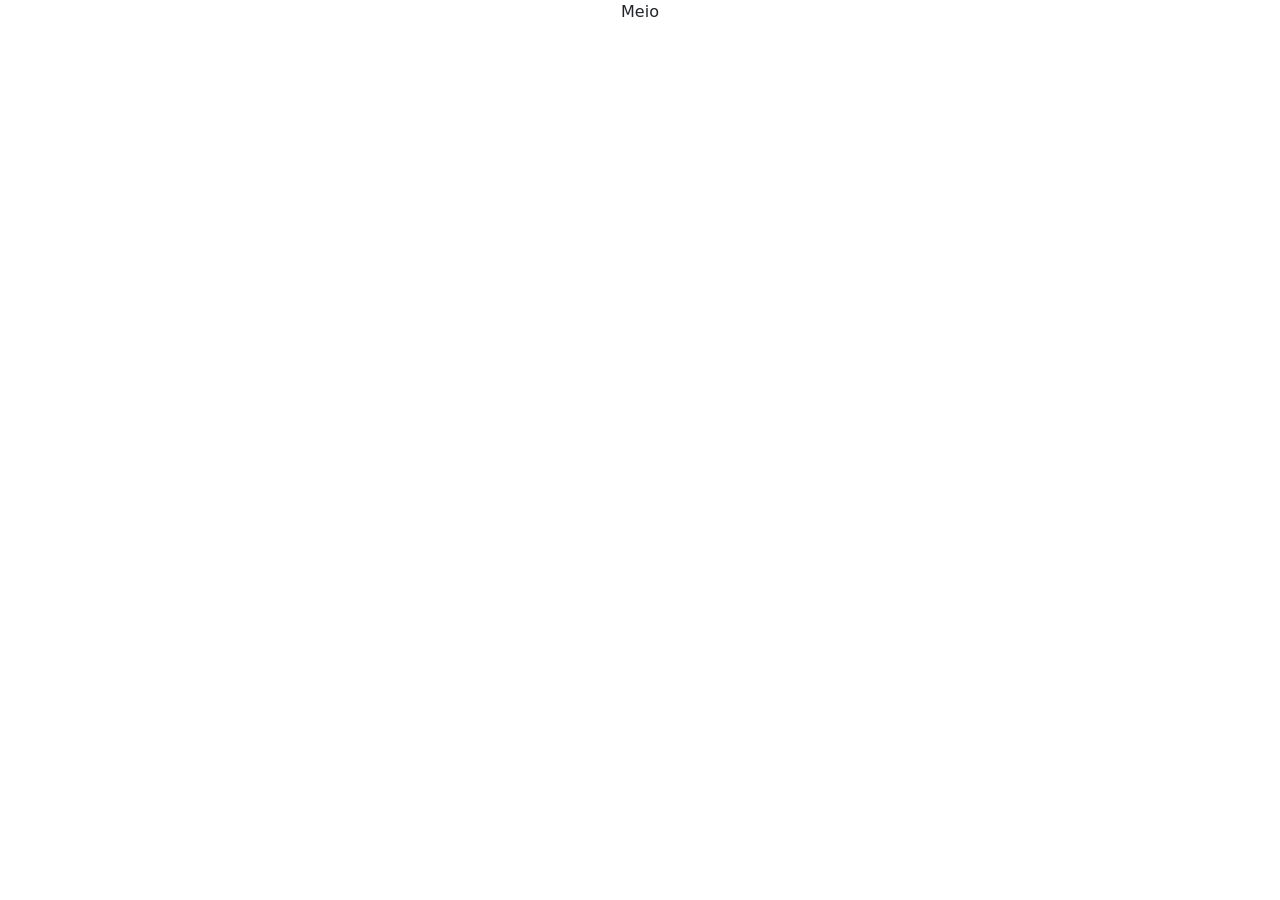
==== index.html @ 42113eb5 "First Commit" ====
<!DOCTYPE html>
<html lang="en">
<head>
    <meta charset="UTF-8">
    <meta name="viewport" content="width=device-width, initial-scale=1.0">
    <link href="https://cdn.jsdelivr.net/npm/bootstrap@5.0.2/dist/css/bootstrap.min.css" rel="stylesheet" integrity="sha384-EVSTQN3/azprG1Anm3QDgpJLIm9Nao0Yz1ztcQTwFspd3yD65VohhpuuCOmLASjC" crossorigin="anonymous">
    <script src="https://cdn.jsdelivr.net/npm/bootstrap@5.0.2/dist/js/bootstrap.bundle.min.js" integrity="sha384-MrcW6ZMFYlzcLA8Nl+NtUVF0sA7MsXsP1UyJoMp4YLEuNSfAP+JcXn/tWtIaxVXM" crossorigin="anonymous"></script>
    <link rel="stylesheet" type="text/css" href="style.css" media="screen" />
    <title>Actus</title>
</head>
<body>
  <div id="fundo">

</div>
    <div class="container text-center">
        <div class="row">
          <div class="col-sm-4"></div>
          <div class="col-sm-4">
              Meio
          </div>
          <div class="col-sm-4"></div>
        </div>
      </div>

</body>
</html>
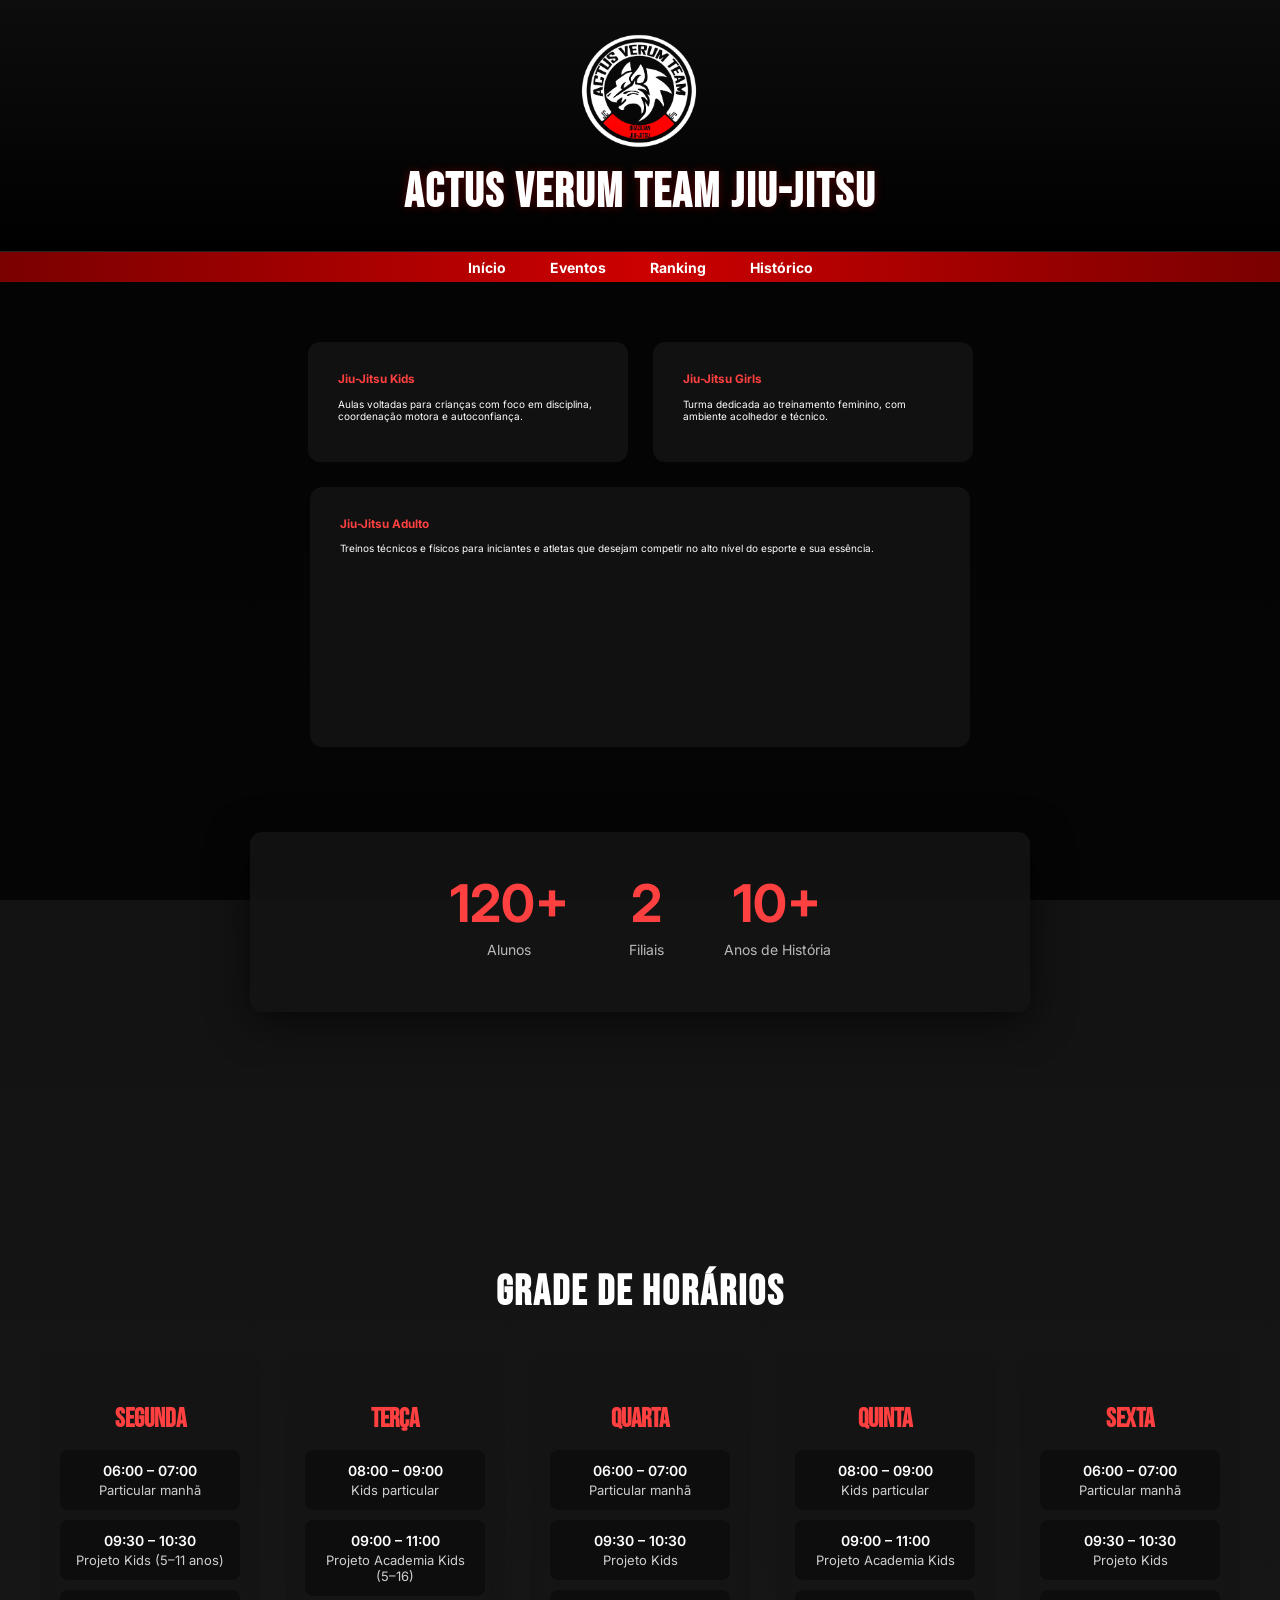
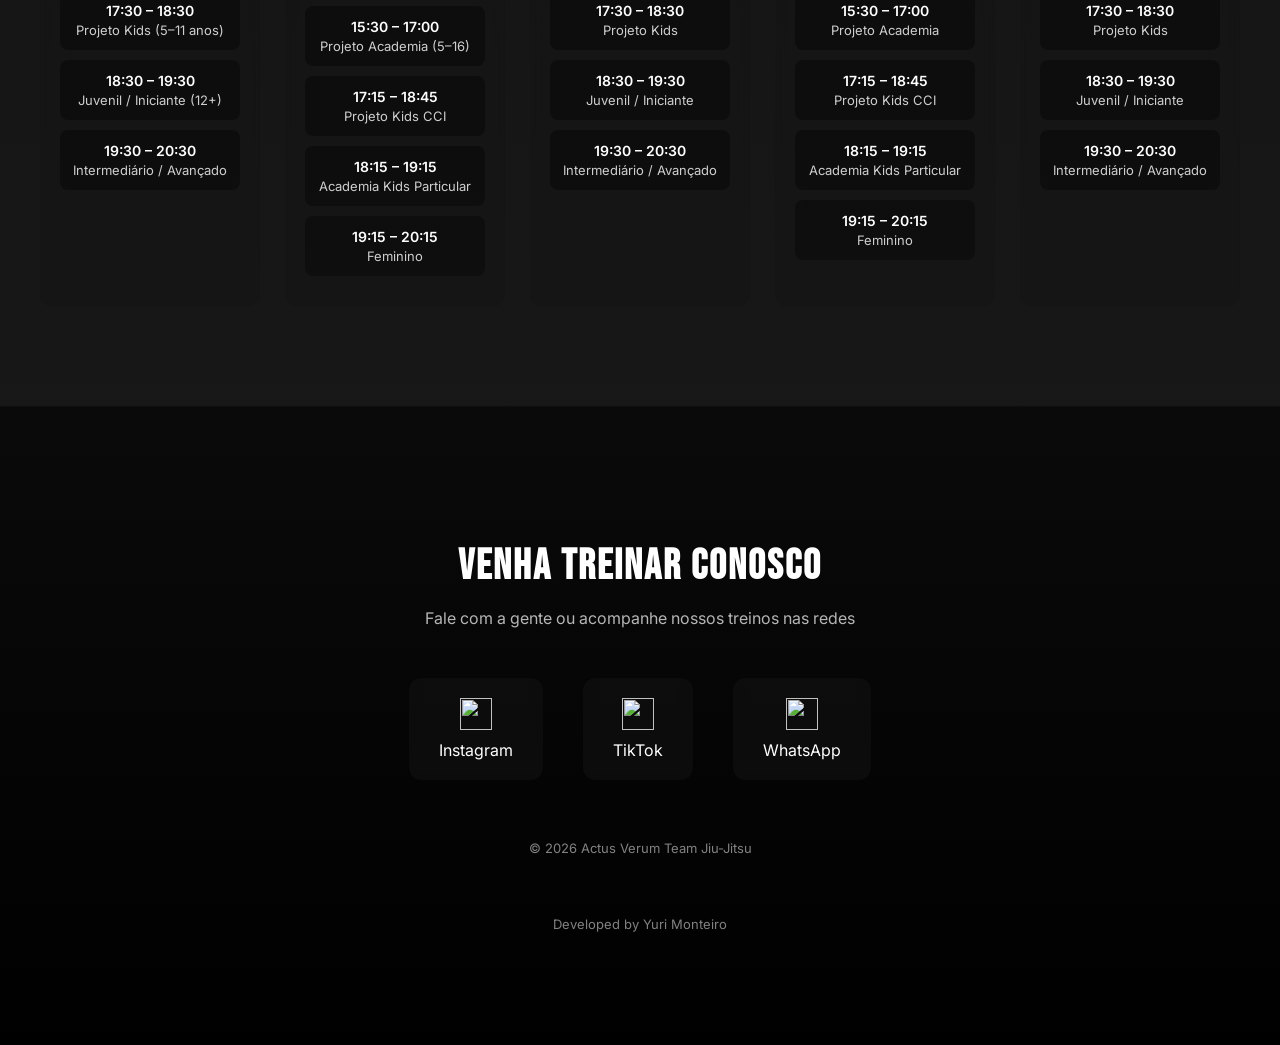
==== commit 509b74f2: "Manancial" ====
--- a/index.html
+++ b/index.html
@@ -1,26 +1,227 @@
 <!DOCTYPE html>
-<html lang="en">
+<html lang="pt-br">
 <head>
-    <meta charset="UTF-8">
-    <meta name="viewport" content="width=device-width, initial-scale=1.0">
-    <link href="https://cdn.jsdelivr.net/npm/bootstrap@5.0.2/dist/css/bootstrap.min.css" rel="stylesheet" integrity="sha384-EVSTQN3/azprG1Anm3QDgpJLIm9Nao0Yz1ztcQTwFspd3yD65VohhpuuCOmLASjC" crossorigin="anonymous">
-    <script src="https://cdn.jsdelivr.net/npm/bootstrap@5.0.2/dist/js/bootstrap.bundle.min.js" integrity="sha384-MrcW6ZMFYlzcLA8Nl+NtUVF0sA7MsXsP1UyJoMp4YLEuNSfAP+JcXn/tWtIaxVXM" crossorigin="anonymous"></script>
-    <link rel="stylesheet" type="text/css" href="style.css" media="screen" />
-    <title>Actus</title>
+<meta charset="UTF-8">
+<link href="https://fonts.googleapis.com/css2?family=Bebas+Neue&family=Inter:wght@300;400;600&display=swap" rel="stylesheet">
+<link rel="stylesheet" href="style.css">
+<title>Academia Actus Verum Team</title>
 </head>
+
 <body>
-  <div id="fundo">
-
-</div>
-    <div class="container text-center">
-        <div class="row">
-          <div class="col-sm-4"></div>
-          <div class="col-sm-4">
-              Meio
-          </div>
-          <div class="col-sm-4"></div>
-        </div>
-      </div>
+
+<header>
+<img src="Imagens/Actus Branco.png" width="120">
+<h1>Actus Verum Team Jiu-Jitsu</h1>
+</header>
+
+<nav>
+<a href="index.html">Início</a>
+<a href="#">Eventos</a>
+<a href="ranking.html">Ranking</a>
+<a href="#">Histórico</a>
+</nav>
+
+
+
+<section class="programs">
+
+  <div class="program-card">
+    <h3>Jiu-Jitsu Kids</h3>
+    <p>Aulas voltadas para crianças com foco em disciplina,
+    coordenação motora e autoconfiança.</p>
+  </div>
+
+  <div class="program-card">
+    <h3>Jiu-Jitsu Girls</h3>
+    <p>Turma dedicada ao treinamento feminino,
+    com ambiente acolhedor e técnico.</p>
+  </div>
+
+  <div class="program-card" style="width: 600px; height: 200px;">
+    <h3>Jiu-Jitsu Adulto</h3>
+    <p>Treinos técnicos e físicos para iniciantes e atletas
+    que desejam competir no alto nível do esporte e sua essência.</p>
+  </div>
+
+  <div class="stats">
+
+    <div class="stat">
+      <h2>120+</h2>
+      <p>Alunos</p>
+    </div>
+
+    <div class="stat">
+      <h2>2</h2>
+      <p>Filiais</p>
+    </div>
+
+    <div class="stat">
+      <h2>10+</h2>
+      <p>Anos de História</p>
+    </div>
+
+  </div>
+
+</section>
+
+<section class="schedule">
+
+<h2>Grade de Horários</h2>
+
+<div class="schedule-grid">
+
+<div class="day">
+
+<h3>Segunda</h3>
+
+<div class="class-card">
+<span>06:00 – 07:00</span>
+<p>Particular manhã</p>
+</div>
+
+<div class="class-card">
+<span>09:30 – 10:30</span>
+<p>Projeto Kids (5–11 anos)</p>
+</div>
+
+<div class="class-card">
+<span>17:30 – 18:30</span>
+<p>Projeto Kids (5–11 anos)</p>
+</div>
+
+<div class="class-card">
+<span>18:30 – 19:30</span>
+<p>Juvenil / Iniciante (12+)</p>
+</div>
+
+<div class="class-card">
+<span>19:30 – 20:30</span>
+<p>Intermediário / Avançado</p>
+</div>
+
+</div>
+
+
+
+<div class="day">
+
+<h3>Terça</h3>
+
+<div class="class-card">
+<span>08:00 – 09:00</span>
+<p>Kids particular</p>
+</div>
+
+<div class="class-card">
+<span>09:00 – 11:00</span>
+<p>Projeto Academia Kids (5–16)</p>
+</div>
+
+<div class="class-card">
+<span>15:30 – 17:00</span>
+<p>Projeto Academia (5–16)</p>
+</div>
+
+<div class="class-card">
+<span>17:15 – 18:45</span>
+<p>Projeto Kids CCI</p>
+</div>
+
+<div class="class-card">
+<span>18:15 – 19:15</span>
+<p>Academia Kids Particular</p>
+</div>
+
+<div class="class-card">
+<span>19:15 – 20:15</span>
+<p>Feminino</p>
+</div>
+
+</div>
+
+
+
+<div class="day">
+
+<h3>Quarta</h3>
+
+<div class="class-card"><span>06:00 – 07:00</span><p>Particular manhã</p></div>
+<div class="class-card"><span>09:30 – 10:30</span><p>Projeto Kids</p></div>
+<div class="class-card"><span>17:30 – 18:30</span><p>Projeto Kids</p></div>
+<div class="class-card"><span>18:30 – 19:30</span><p>Juvenil / Iniciante</p></div>
+<div class="class-card"><span>19:30 – 20:30</span><p>Intermediário / Avançado</p></div>
+
+</div>
+
+
+
+<div class="day">
+
+<h3>Quinta</h3>
+
+<div class="class-card"><span>08:00 – 09:00</span><p>Kids particular</p></div>
+<div class="class-card"><span>09:00 – 11:00</span><p>Projeto Academia Kids</p></div>
+<div class="class-card"><span>15:30 – 17:00</span><p>Projeto Academia</p></div>
+<div class="class-card"><span>17:15 – 18:45</span><p>Projeto Kids CCI</p></div>
+<div class="class-card"><span>18:15 – 19:15</span><p>Academia Kids Particular</p></div>
+<div class="class-card"><span>19:15 – 20:15</span><p>Feminino</p></div>
+
+</div>
+
+
+
+<div class="day">
+
+<h3>Sexta</h3>
+
+<div class="class-card"><span>06:00 – 07:00</span><p>Particular manhã</p></div>
+<div class="class-card"><span>09:30 – 10:30</span><p>Projeto Kids</p></div>
+<div class="class-card"><span>17:30 – 18:30</span><p>Projeto Kids</p></div>
+<div class="class-card"><span>18:30 – 19:30</span><p>Juvenil / Iniciante</p></div>
+<div class="class-card"><span>19:30 – 20:30</span><p>Intermediário / Avançado</p></div>
+
+</div>
+
+</div>
+
+</section>
+
+
+<footer class="contact-footer">
+
+<h2>Venha Treinar Conosco</h2>
+<p class="contact-sub">Fale com a gente ou acompanhe nossos treinos nas redes</p>
+
+<div class="social-links">
+
+<a href="https://www.instagram.com/actusverum/" class="social-btn instagram">
+<img src="https://cdn-icons-png.flaticon.com/512/2111/2111463.png">
+<span>Instagram</span>
+</a>
+
+<a href="https://www.tiktok.com/tag/actusverum" class="social-btn tiktok">
+<img src="https://cdn-icons-png.flaticon.com/512/3046/3046121.png">
+<span>TikTok</span>
+</a>
+
+<a href="#" class="social-btn whatsapp">
+<img src="https://cdn-icons-png.flaticon.com/512/733/733585.png">
+<span>WhatsApp</span>
+</a>
+
+</div>
+
+<div class="footer-bottom">
+<p>© 2026 Actus Verum Team Jiu-Jitsu</p>
+</div>
+<div class="footer-bottom">
+<p>Developed by Yuri Monteiro</p>
+</div>
+
+</footer>
+
+
+
 
 </body>
 </html>
--- a/style.css
+++ b/style.css
@@ -0,0 +1,408 @@
+body{
+font-family: 'Inter', Arial, sans-serif;
+background: linear-gradient(180deg,#0f0f0f,#1a1a1a);
+color:white;
+margin:0;
+}
+
+header{
+background: linear-gradient(180deg,#0d0d0d,#000000);
+text-align:center;
+padding:30px;
+border-bottom:1px solid #222;
+}
+
+header h1{
+font-family: 'Bebas Neue', sans-serif;
+font-size:48px;
+letter-spacing:2px;
+margin:10px 0 0 0;
+text-shadow:0 0 10px rgba(255,0,0,0.3);
+}
+
+nav{
+background: linear-gradient(90deg,#7a0000,#cc0000,#7a0000);
+text-align:center;
+padding:5px;
+}
+
+nav a{
+color:white;
+margin:0 20px;
+text-decoration:none;
+font-weight:bold;
+font-size:14px;
+padding-bottom:4px;
+border-bottom:2px solid transparent;
+transition:0.5s;
+}
+
+nav a:hover{
+border-bottom:2px solid white;
+
+}
+
+.container{
+padding:30px;
+}
+
+.post{
+background: linear-gradient(145deg,#1c1c1c,#262626);
+padding:25px;
+margin-bottom:20px;
+border-radius:10px;
+box-shadow:0 5px 15px rgba(0,0,0,0.4);
+}
+
+
+.about{
+text-align:center;
+padding:60px 20px;
+max-width:900px;
+margin:auto;
+}
+
+.about h2{
+font-size:36px;
+margin-bottom:20px;
+}
+
+.programs{
+display:flex;
+gap:25px;
+justify-content:center;
+padding:60px 40px;
+flex-wrap:wrap;
+font-size:10px;
+
+background:
+linear-gradient(rgba(0,0,0,0.75), rgba(0,0,0,0.75)),
+url("Imagens/luta.png");
+
+background-size: cover;
+background-position: center;
+background-attachment: fixed;
+}
+
+.program-card{
+background:rgba(20,20,20,0.85);
+backdrop-filter: blur(4px);
+padding:30px;
+border-radius:12px;
+width:260px;
+transition:0.3s;
+}
+
+.program-card:hover{
+transform:translateY(-8px);
+box-shadow:0 10px 30px rgba(0,0,0,0.5);
+}
+
+.program-card h3{
+margin-top:0;
+color:#ff4040;
+}
+
+.stats{
+display:flex;
+justify-content:center;
+gap:60px;
+
+max-width:700px;
+margin:60px auto;
+
+padding:40px;
+
+background:rgba(20,20,20,0.85);
+backdrop-filter: blur(4px);
+
+border-radius:12px;
+box-shadow:0 10px 40px rgba(0,0,0,0.6);
+flex-basis:100%;
+}
+
+.stat{
+text-align:center;
+}
+
+.stat h2{
+font-size:52px;
+color:#ff4040;
+margin:0;
+}
+
+.stat p{
+margin-top:6px;
+font-size:14px;
+opacity:0.7;
+}
+
+
+.schedule{
+padding:100px 20px;
+text-align:center;
+
+background:
+linear-gradient(rgba(0,0,0,0.75), rgba(0,0,0,0.75)),
+url("Imagens/luta.png");
+
+background-size:cover;
+background-position:center;
+background-attachment:fixed;
+}
+
+.schedule h2{
+font-family:'Bebas Neue', sans-serif;
+font-size:42px;
+letter-spacing:2px;
+margin-bottom:40px;
+}
+
+.schedule-table{
+display:grid;
+grid-template-columns:100px repeat(5,1fr);
+max-width:900px;
+margin:auto;
+
+background:rgba(20,20,20,0.45);
+backdrop-filter:blur(6px);
+-webkit-backdrop-filter:blur(6px);
+
+border-radius:12px;
+overflow:hidden;
+
+box-shadow:0 20px 60px rgba(0,0,0,0.7);
+border-top:1px solid rgba(255,255,255,0.05);
+}
+
+.schedule-header{
+background:#cc0000;
+padding:15px;
+font-weight:bold;
+}
+
+.time{
+background:#111;
+padding:15px;
+font-weight:bold;
+}
+
+.class{
+padding:15px;
+border:1px solid rgba(255,255,255,0.05);
+transition:0.2s;
+}
+
+.class:hover{
+background:rgba(255,0,0,0.2);
+}
+
+
+.schedule-grid{
+display:grid;
+grid-template-columns:repeat(auto-fit,minmax(180px,1fr));
+gap:25px;
+max-width:1200px;
+margin:auto;
+}
+
+.day{
+background:rgba(20,20,20,0.45);
+backdrop-filter:blur(6px);
+padding:20px;
+border-radius:12px;
+}
+
+.day h3{
+font-family:'Bebas Neue', sans-serif;
+font-size:26px;
+margin-bottom:15px;
+color:#ff4040;
+}
+
+.class-card{
+background:rgba(0,0,0,0.35);
+padding:12px;
+border-radius:8px;
+margin-bottom:10px;
+transition:0.25s;
+}
+
+.class-card span{
+font-weight:600;
+display:block;
+font-size:14px;
+}
+
+.class-card p{
+font-size:13px;
+opacity:0.8;
+margin:3px 0 0 0;
+}
+
+.class-card:hover{
+background:rgba(255,0,0,0.15);
+transform:translateX(5px);
+}
+
+
+
+.contact-footer{
+padding:100px 20px;
+text-align:center;
+
+background:linear-gradient(180deg,#0a0a0a,#000);
+border-top:1px solid rgba(255,255,255,0.05);
+}
+
+.contact-footer h2{
+font-family:'Bebas Neue', sans-serif;
+font-size:42px;
+letter-spacing:2px;
+margin-bottom:10px;
+}
+
+.contact-sub{
+opacity:0.7;
+margin-bottom:50px;
+}
+
+.social-links{
+display:flex;
+justify-content:center;
+gap:40px;
+flex-wrap:wrap;
+}
+
+.social-btn{
+display:flex;
+flex-direction:column;
+align-items:center;
+gap:10px;
+
+padding:20px 30px;
+
+background:rgba(20,20,20,0.5);
+backdrop-filter:blur(6px);
+
+border-radius:12px;
+
+text-decoration:none;
+color:white;
+
+transition:0.3s;
+}
+
+.social-btn img{
+width:32px;
+height:32px;
+transition:0.3s;
+}
+
+.social-btn:hover{
+transform:translateY(-6px);
+box-shadow:0 15px 35px rgba(0,0,0,0.6);
+}
+
+.social-btn.instagram:hover{
+background:linear-gradient(45deg,#833ab4,#fd1d1d,#fcb045);
+}
+
+.social-btn.tiktok:hover{
+background:#111;
+box-shadow:0 0 15px #25F4EE;
+}
+
+.social-btn.whatsapp:hover{
+background:#25D366;
+}
+
+.footer-bottom{
+margin-top:60px;
+font-size:13px;
+opacity:0.5;
+}
+
+.contact-footer h2{
+animation:fadeUp 1s ease;
+}
+
+@keyframes fadeUp{
+from{
+opacity:0;
+transform:translateY(20px);
+}
+to{
+opacity:1;
+transform:translateY(0);
+}
+}
+
+.ranking{
+padding:100px 20px;
+max-width:1100px;
+margin:auto;
+
+background:
+linear-gradient(rgba(0,0,0,0.75), rgba(0,0,0,0.75)),
+url("Imagens/luta.png");
+
+background-size:cover;
+background-position:center;
+background-attachment:fixed;
+}
+
+.ranking h2{
+font-family:'Bebas Neue', sans-serif;
+font-size:42px;
+text-align:center;
+margin-bottom:50px;
+letter-spacing:2px;
+}
+
+.ranking-card{
+display:flex;
+align-items:center;
+gap:25px;
+
+background:rgba(20,20,20,0.45);
+backdrop-filter:blur(6px);
+
+padding:20px;
+margin-bottom:20px;
+
+border-radius:12px;
+
+transition:0.25s;
+}
+
+.ranking-card:hover{
+transform:translateX(6px);
+background:rgba(255,255,255,0.05);
+}
+
+.ranking-photo{
+width:90px;
+height:90px;
+
+object-fit:cover;
+
+border-radius:10px;
+}
+
+.ranking-info h3{
+margin:0;
+font-size:22px;
+}
+
+.medals{
+margin-top:8px;
+display:flex;
+gap:20px;
+font-size:14px;
+opacity:0.85;
+}
+
+.finish{
+opacity:0.7;
+}
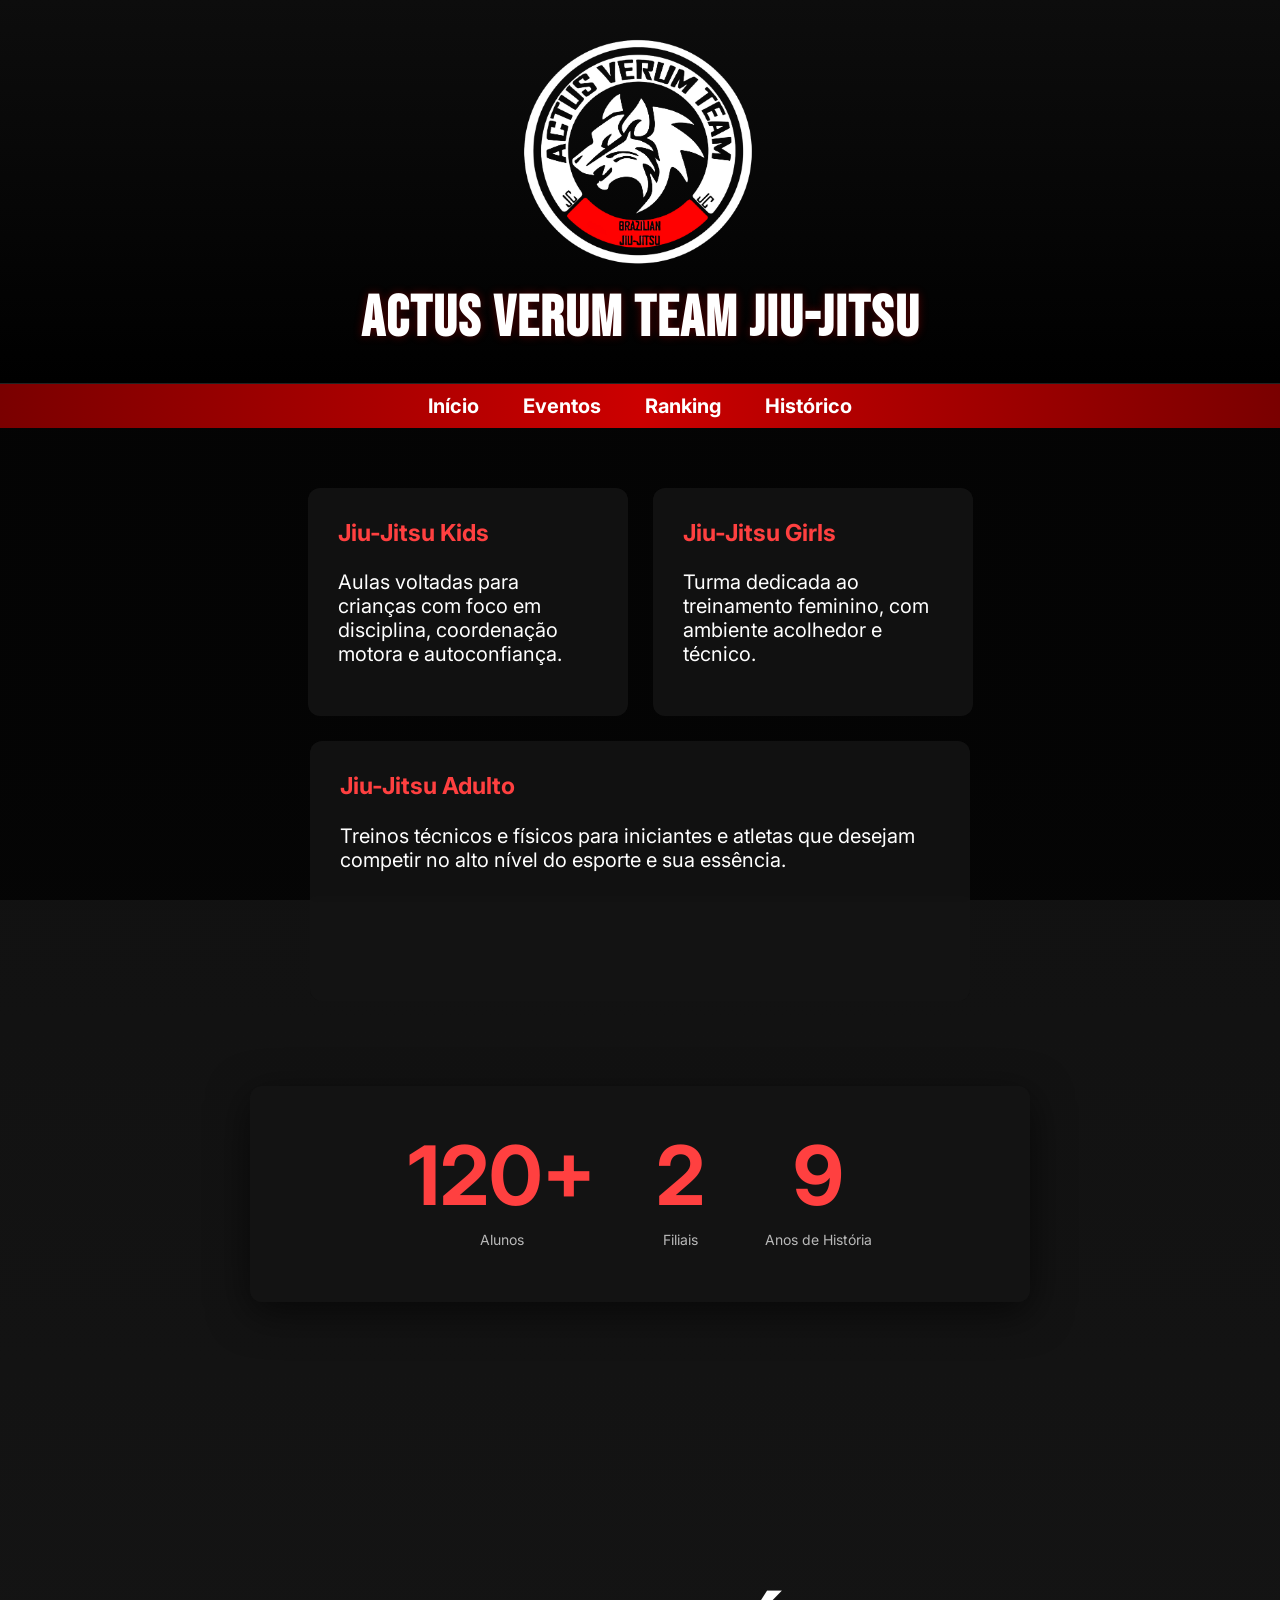
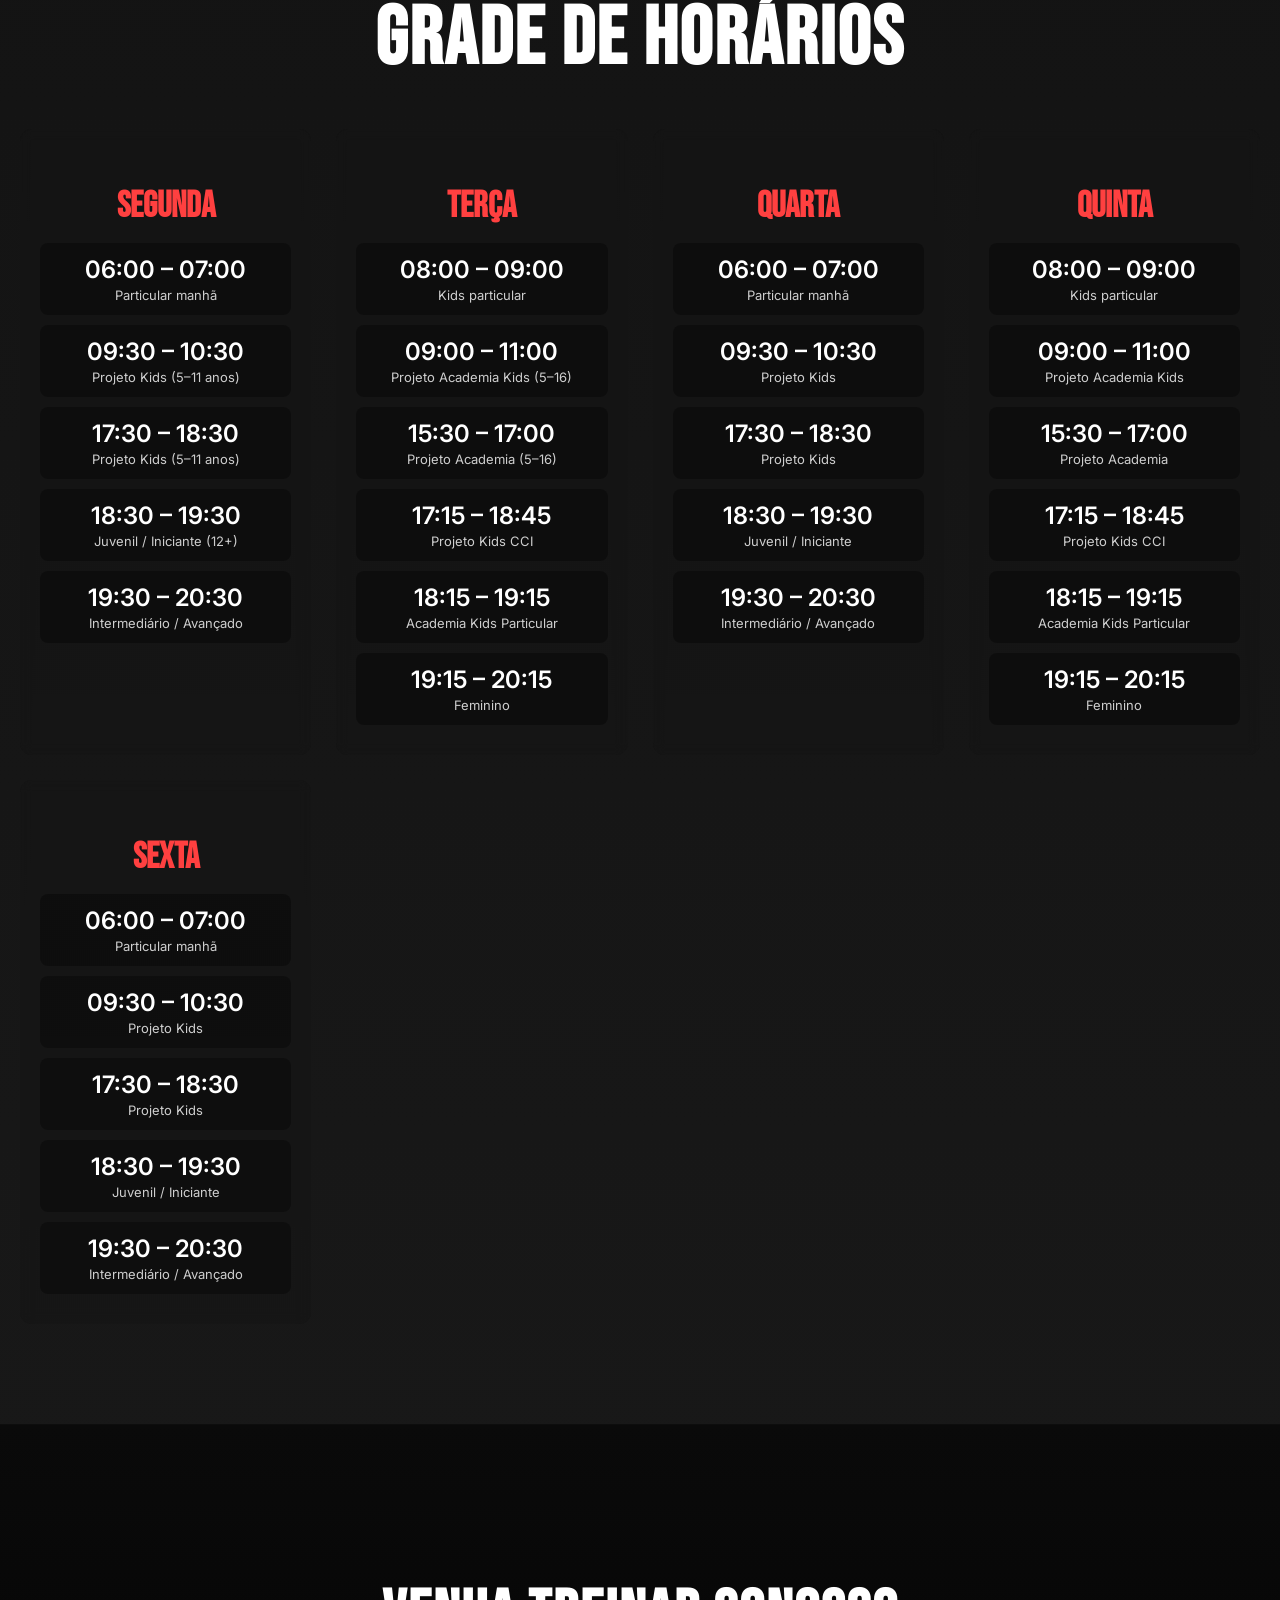
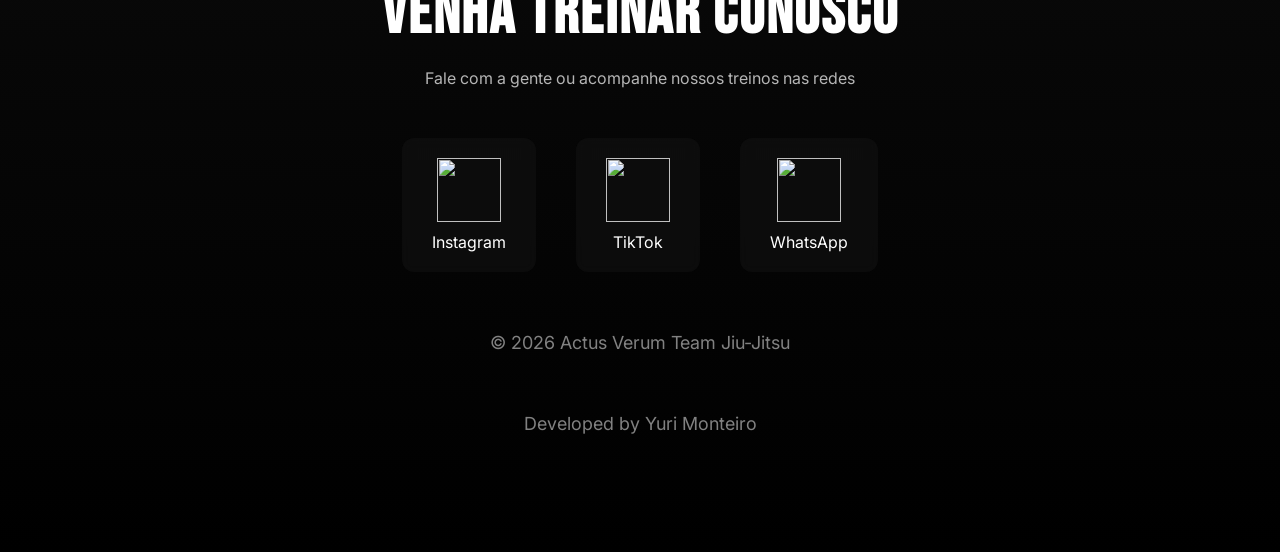
==== commit b03255b7: "Mudanças" ====
--- a/index.html
+++ b/index.html
@@ -10,7 +10,7 @@
 <body>
 
 <header>
-<img src="Imagens/Actus Branco.png" width="120">
+<img src="Imagens/Actus Branco.png" width="240">
 <h1>Actus Verum Team Jiu-Jitsu</h1>
 </header>
 
@@ -56,7 +56,7 @@
     </div>
 
     <div class="stat">
-      <h2>10+</h2>
+      <h2>9</h2>
       <p>Anos de História</p>
     </div>
 
@@ -204,7 +204,7 @@
 <span>TikTok</span>
 </a>
 
-<a href="#" class="social-btn whatsapp">
+<a href="https://wa.me/5517991546409?text=Olá,%20Estou%20Interessado(a)%20sobre%20os%20treinos%20na%20sua%20academia" class="social-btn whatsapp">
 <img src="https://cdn-icons-png.flaticon.com/512/733/733585.png">
 <span>WhatsApp</span>
 </a>
--- a/style.css
+++ b/style.css
@@ -14,7 +14,7 @@
 
 header h1{
 font-family: 'Bebas Neue', sans-serif;
-font-size:48px;
+font-size:58px;
 letter-spacing:2px;
 margin:10px 0 0 0;
 text-shadow:0 0 10px rgba(255,0,0,0.3);
@@ -23,7 +23,7 @@
 nav{
 background: linear-gradient(90deg,#7a0000,#cc0000,#7a0000);
 text-align:center;
-padding:5px;
+padding:10px;
 }
 
 nav a{
@@ -31,7 +31,7 @@
 margin:0 20px;
 text-decoration:none;
 font-weight:bold;
-font-size:14px;
+font-size:20px;
 padding-bottom:4px;
 border-bottom:2px solid transparent;
 transition:0.5s;
@@ -73,7 +73,7 @@
 justify-content:center;
 padding:60px 40px;
 flex-wrap:wrap;
-font-size:10px;
+font-size:20px;
 
 background:
 linear-gradient(rgba(0,0,0,0.75), rgba(0,0,0,0.75)),
@@ -126,7 +126,7 @@
 }
 
 .stat h2{
-font-size:52px;
+font-size:82px;
 color:#ff4040;
 margin:0;
 }
@@ -153,7 +153,7 @@
 
 .schedule h2{
 font-family:'Bebas Neue', sans-serif;
-font-size:42px;
+font-size:82px;
 letter-spacing:2px;
 margin-bottom:40px;
 }
@@ -161,7 +161,9 @@
 .schedule-table{
 display:grid;
 grid-template-columns:100px repeat(5,1fr);
-max-width:900px;
+
+width: 1200px; 
+max-width:1200px;
 margin:auto;
 
 background:rgba(20,20,20,0.45);
@@ -173,6 +175,7 @@
 
 box-shadow:0 20px 60px rgba(0,0,0,0.7);
 border-top:1px solid rgba(255,255,255,0.05);
+
 }
 
 .schedule-header{
@@ -200,10 +203,11 @@
 
 .schedule-grid{
 display:grid;
-grid-template-columns:repeat(auto-fit,minmax(180px,1fr));
+grid-template-columns:repeat(auto-fit,minmax(280px,1fr));
 gap:25px;
-max-width:1200px;
+max-width:1600px;
 margin:auto;
+
 }
 
 .day{
@@ -215,7 +219,7 @@
 
 .day h3{
 font-family:'Bebas Neue', sans-serif;
-font-size:26px;
+font-size:36px;
 margin-bottom:15px;
 color:#ff4040;
 }
@@ -231,7 +235,7 @@
 .class-card span{
 font-weight:600;
 display:block;
-font-size:14px;
+font-size:24px;
 }
 
 .class-card p{
@@ -257,7 +261,7 @@
 
 .contact-footer h2{
 font-family:'Bebas Neue', sans-serif;
-font-size:42px;
+font-size:62px;
 letter-spacing:2px;
 margin-bottom:10px;
 }
@@ -294,8 +298,8 @@
 }
 
 .social-btn img{
-width:32px;
-height:32px;
+width:64px;
+height:64px;
 transition:0.3s;
 }
 
@@ -319,7 +323,7 @@
 
 .footer-bottom{
 margin-top:60px;
-font-size:13px;
+font-size:18px;
 opacity:0.5;
 }
 
@@ -340,7 +344,7 @@
 
 .ranking{
 padding:100px 20px;
-max-width:1100px;
+
 margin:auto;
 
 background:
